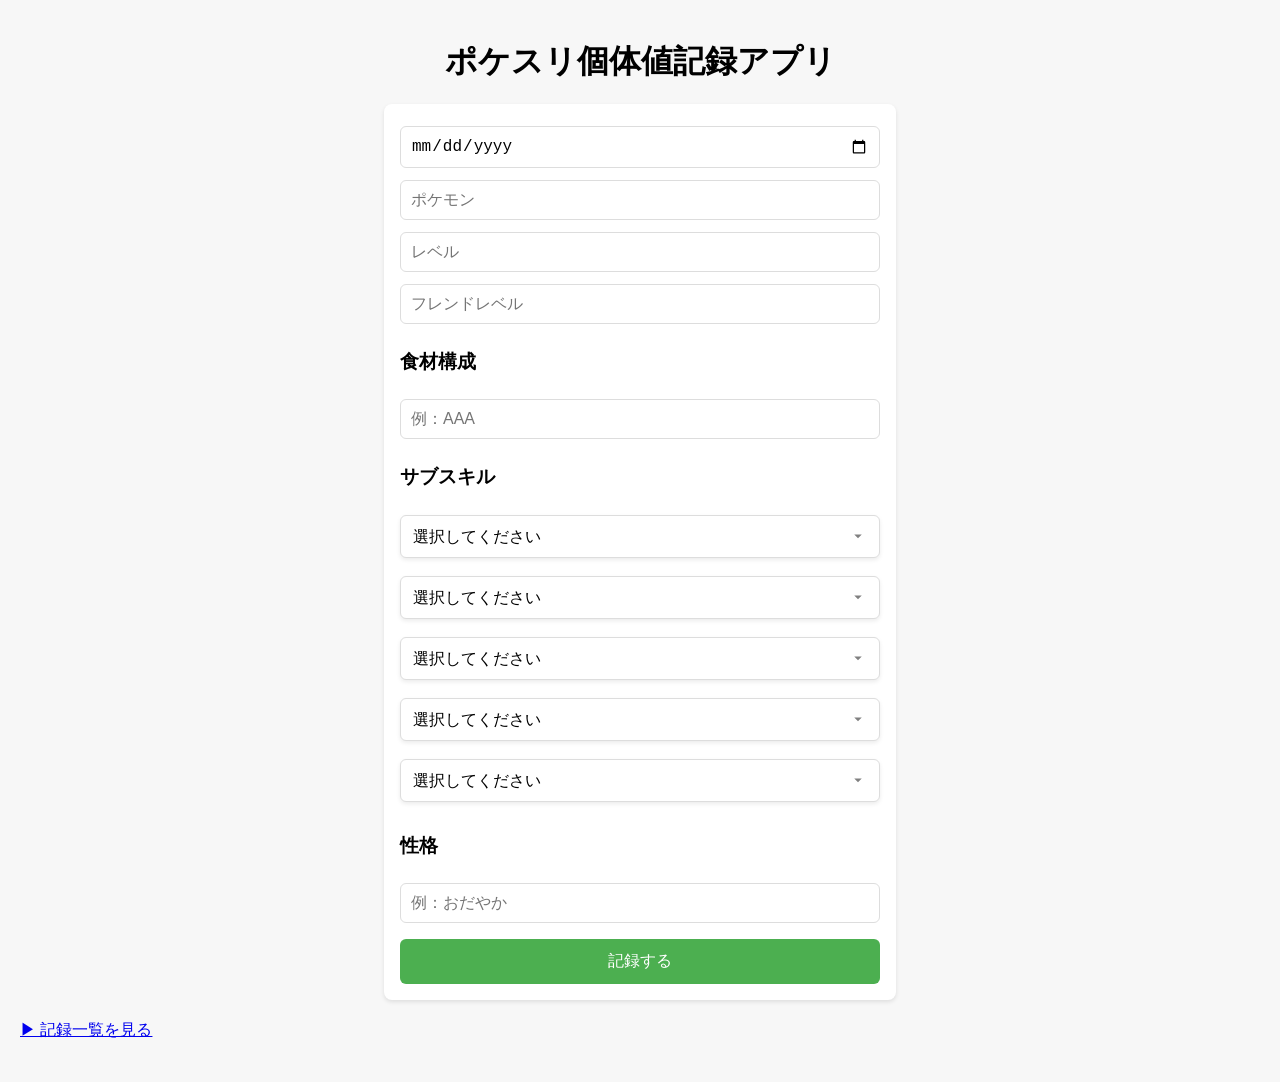
==== index.html @ a0d34921 "TEST TEST" ====
<!DOCTYPE html>
<html lang="ja">
<head>
  <meta charset="UTF-8">
  <title>ポケスリ個体値記録アプリ</title>
  <link rel="stylesheet" href="style.css">
</head>

<body>
  <h1>ポケスリ個体値記録アプリ</h1>

  <div id="form">
    <input type="date" id="dateInput">
    <input type="text" id="nameInput" placeholder="ポケモン">
    <input type="number" id="levelInput" placeholder="レベル">
    <input type="number" id="friendLevelInput" placeholder="フレンドレベル">

    <h3>食材構成</h3>
    <input type="text" id="foodInput" placeholder="例：AAA">


    <h3>サブスキル</h3>

    <select id="sub1" class="subskill-select">
      <option value="">選択してください</option>
    
      <optgroup label="金色" class="gold">
        <option>きのみS</option>
        <option>おてつだいボーナス</option>
        <option>睡眠EXPボーナス</option>
        <option>スキルレベルアップM</option>
        <option>げんき回復ボーナス</option>
        <option>ゆめのかけらボーナス</option>
        <option>リサーチEXPボーナス</option>
      </optgroup>
    
      <optgroup label="青色" class="blue">
        <option>おてつだいスピードM</option>
        <option>スキル確率アップM</option>
        <option>食材確率アップM</option>
        <option>スキルレベルアップS</option>
        <option>最大所持数アップL</option>
        <option>最大所持数アップM</option>
      </optgroup>
    
      <optgroup label="白色" class="white">
        <option>おてつだいスピードS</option>
        <option>スキル確率アップS</option>
        <option>食材確率アップS</option>
        <option>最大所持数アップS</option>
      </optgroup>
    </select>
    
    <select id="sub2" class="subskill-select"></select>
    <select id="sub3" class="subskill-select"></select>
    <select id="sub4" class="subskill-select"></select>
    <select id="sub5" class="subskill-select"></select>

    <h3>性格</h3>
    <input type="text" id="natureInput" placeholder="例：おだやか">
  
    <button id="addBtn">記録する</button>
  </div>

  <a href="records.html">▶ 記録一覧を見る</a>

  <script src="main.js"></script>
</body>
</html>
---- style.css ----
/* ------------------------------
   全体レイアウト
------------------------------ */
body {
  font-family: sans-serif;
  margin: 40px auto;
  padding: 0 20px;
  background: #f7f7f7;
}

h1 {
  text-align: center;
  margin-bottom: 20px;
}

/* ------------------------------
   入力フォーム（index.html）
------------------------------ */
#form {
  max-width: 480px;   /* ← 入力ページだけスマホ幅 */
  margin: 0 auto;
  background: white;
  padding: 16px;
  border-radius: 8px;
  box-shadow: 0 2px 4px rgba(0,0,0,0.1);
  margin-bottom: 20px;
}

#form input {
  width: 100%;
  padding: 10px;
  margin: 6px 0;
  font-size: 16px;
  border: 1px solid #ddd;
  border-radius: 6px;
  box-sizing: border-box;
}

#addBtn {
  width: 100%;
  padding: 12px;
  font-size: 16px;
  margin-top: 10px;
  background: #4caf50;
  color: white;
  border: none;
  border-radius: 6px;
  cursor: pointer;
}

#addBtn:hover {
  background: #43a047;
}

/* ------------------------------
   記録一覧（records.html）
------------------------------ */

/* 横スクロール（スマホ用） */
.table-wrapper {
  width: 100%;
  overflow-x: auto;
  -webkit-overflow-scrolling: touch;
}

/* 表を画面いっぱいに広げる（PC用） */
.record-table {
  width: 100%;            /* ← PCで横幅いっぱい */
  border-collapse: collapse;
  background: white;
  table-layout: auto;     /* ← 列幅を自動調整 */
}

/* セルの見やすさ改善 */
.record-table th,
.record-table td {
  border: 1px solid #ccc;
  padding: 8px;
  font-size: 14px;
  white-space: nowrap;    /* ← 折り返さず横スクロール */
}

/* ヘッダー固定（大量データでも見やすい） */
.record-table thead th {
  position: sticky;
  top: 0;
  background: #e9f1ff;
  z-index: 2;
}

/* ヘッダー */
.record-table th {
  background: #e9f1ff;
  font-weight: bold;
  text-align: left;
}

/* 偶数行の色を変える */
.record-table tr:nth-child(even) {
  background: #f7faff;
}

/* ------------------------------
   戻るボタン
------------------------------ */
.back-btn {
  display: inline-block;
  margin-bottom: 12px;
  padding: 8px 12px;
  background: #4caf50;
  color: white;
  text-decoration: none;
  border-radius: 6px;
  font-size: 14px;
}

.back-btn:hover {
  background: #43a047;
}

/* ------------------------------
   サブスキル選択欄の色分け
------------------------------ */
.subskill-select optgroup.gold {
  background-color: #fff4c2;
}

.subskill-select optgroup.blue {
  background-color: #dce9ff;
}

.subskill-select optgroup.white {
  background-color: #f7f7f7;
}

/* ------------------------------
   サブスキル選択欄（カードUIと統一）
------------------------------ */

.subskill-select {
  width: 100%;
  padding: 12px;
  margin: 6px 0 12px 0;
  font-size: 16px;
  border: 1px solid #ddd;
  border-radius: 6px;
  background: white;
  box-sizing: border-box;

  /* カードUIと同じ影 */
  box-shadow: 0 2px 4px rgba(0,0,0,0.08);

  /* iPhone/Androidでの見た目改善 */
  appearance: none;
  -webkit-appearance: none;
  -moz-appearance: none;

  /* ▼アイコンを右側に追加（UI向上） */
  background-image: url("data:image/svg+xml;utf8,<svg fill='gray' height='24' viewBox='0 0 24 24' width='24' xmlns='http://www.w3.org/2000/svg'><path d='M7 10l5 5 5-5z'/></svg>");
  background-repeat: no-repeat;
  background-position: right 12px center;
  background-size: 18px;
}

.search-box {
  width: 100%;
  padding: 10px;
  margin: 12px 0;
  font-size: 16px;
  border: 1px solid #ccc;
  border-radius: 6px;
  box-sizing: border-box;
}

/* サブスキル色分け（記録一覧用） */
.sub-gold {
  background-color: #fff4c2;
}

.sub-blue {
  background-color: #dce9ff;
}

.sub-white {
  background-color: #f7f7f7;
}


.search-summary {
  margin: 10px 0;
  padding: 10px;
  background: #f0f4ff;
  border-left: 4px solid #4a6cff;
  border-radius: 6px;
  font-size: 15px;
}
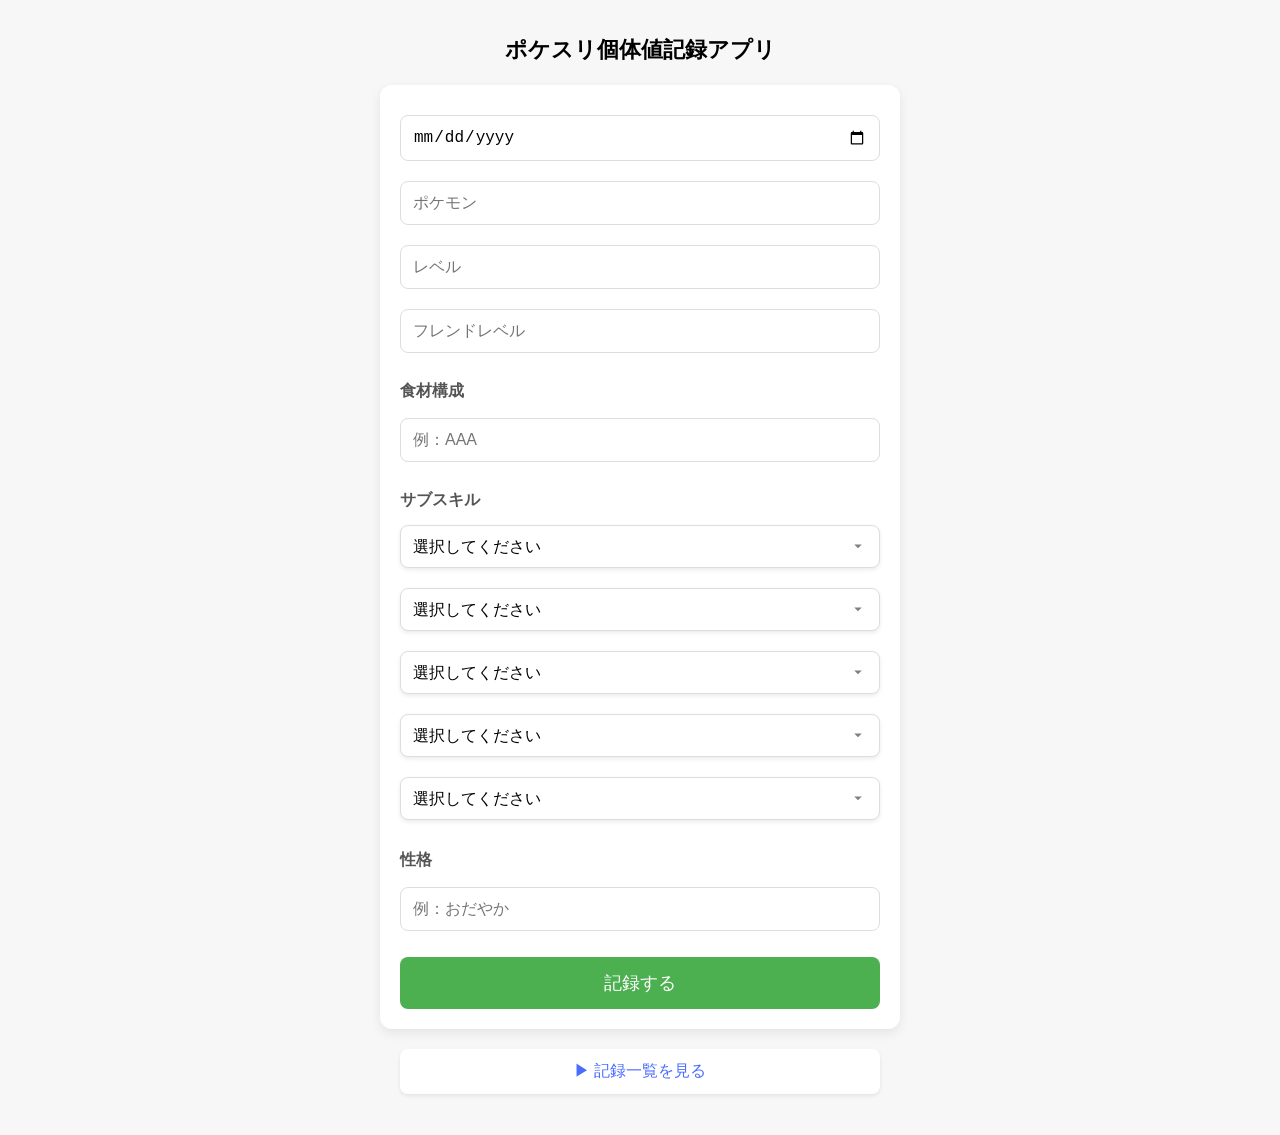
==== commit dcc63c92: "Update index.html" ====
--- a/index.html
+++ b/index.html
@@ -2,9 +2,11 @@
 <html lang="ja">
 <head>
   <meta charset="UTF-8">
+  <meta name="viewport" content="width=device-width, initial-scale=1">
   <title>ポケスリ個体値記録アプリ</title>
   <link rel="stylesheet" href="style.css">
 </head>
+
 
 <body>
   <h1>ポケスリ個体値記録アプリ</h1>
--- a/style.css
+++ b/style.css
@@ -1,191 +1,237 @@
 /* ------------------------------
-   全体レイアウト
+   全体レイアウト（スマホ最適化）
 ------------------------------ */
 body {
   font-family: sans-serif;
-  margin: 40px auto;
-  padding: 0 20px;
+  margin: 0;
+  padding: 20px;
   background: #f7f7f7;
 }
 
 h1 {
   text-align: center;
   margin-bottom: 20px;
-}
-
-/* ------------------------------
-   入力フォーム（index.html）
+  font-size: 22px;
+}
+
+/* ------------------------------
+   入力フォーム（スマホ向けカードUI）
 ------------------------------ */
 #form {
-  max-width: 480px;   /* ← 入力ページだけスマホ幅 */
+  max-width: 480px;
   margin: 0 auto;
   background: white;
-  padding: 16px;
-  border-radius: 8px;
-  box-shadow: 0 2px 4px rgba(0,0,0,0.1);
-  margin-bottom: 20px;
+  padding: 20px;
+  border-radius: 12px;
+  box-shadow: 0 4px 12px rgba(0,0,0,0.08);
 }
 
 #form input {
   width: 100%;
-  padding: 10px;
-  margin: 6px 0;
+  padding: 12px;
+  margin: 10px 0;
   font-size: 16px;
   border: 1px solid #ddd;
-  border-radius: 6px;
+  border-radius: 8px;
   box-sizing: border-box;
 }
 
-#addBtn {
-  width: 100%;
-  padding: 12px;
-  font-size: 16px;
-  margin-top: 10px;
-  background: #4caf50;
-  color: white;
-  border: none;
-  border-radius: 6px;
-  cursor: pointer;
-}
-
-#addBtn:hover {
-  background: #43a047;
-}
-
-/* ------------------------------
-   記録一覧（records.html）
------------------------------- */
-
-/* 横スクロール（スマホ用） */
-.table-wrapper {
-  width: 100%;
-  overflow-x: auto;
-  -webkit-overflow-scrolling: touch;
-}
-
-/* 表を画面いっぱいに広げる（PC用） */
-.record-table {
-  width: 100%;            /* ← PCで横幅いっぱい */
-  border-collapse: collapse;
-  background: white;
-  table-layout: auto;     /* ← 列幅を自動調整 */
-}
-
-/* セルの見やすさ改善 */
-.record-table th,
-.record-table td {
-  border: 1px solid #ccc;
-  padding: 8px;
-  font-size: 14px;
-  white-space: nowrap;    /* ← 折り返さず横スクロール */
-}
-
-/* ヘッダー固定（大量データでも見やすい） */
-.record-table thead th {
-  position: sticky;
-  top: 0;
-  background: #e9f1ff;
-  z-index: 2;
-}
-
-/* ヘッダー */
-.record-table th {
-  background: #e9f1ff;
-  font-weight: bold;
-  text-align: left;
-}
-
-/* 偶数行の色を変える */
-.record-table tr:nth-child(even) {
-  background: #f7faff;
-}
-
-/* ------------------------------
-   戻るボタン
------------------------------- */
-.back-btn {
-  display: inline-block;
-  margin-bottom: 12px;
-  padding: 8px 12px;
-  background: #4caf50;
-  color: white;
-  text-decoration: none;
-  border-radius: 6px;
-  font-size: 14px;
-}
-
-.back-btn:hover {
-  background: #43a047;
-}
-
-/* ------------------------------
-   サブスキル選択欄の色分け
------------------------------- */
-.subskill-select optgroup.gold {
-  background-color: #fff4c2;
-}
-
-.subskill-select optgroup.blue {
-  background-color: #dce9ff;
-}
-
-.subskill-select optgroup.white {
-  background-color: #f7f7f7;
-}
-
-/* ------------------------------
-   サブスキル選択欄（カードUIと統一）
------------------------------- */
-
+/* ------------------------------
+   セクションタイトル（食材・サブスキル・性格）
+------------------------------ */
+#form h3 {
+  margin-top: 18px;
+  margin-bottom: 6px;
+  font-size: 16px;
+  color: #555;
+}
+
+/* ------------------------------
+   サブスキル選択欄（スマホ向け）
+------------------------------ */
 .subskill-select {
   width: 100%;
   padding: 12px;
-  margin: 6px 0 12px 0;
+  margin: 8px 0 12px 0;
   font-size: 16px;
   border: 1px solid #ddd;
-  border-radius: 6px;
+  border-radius: 8px;
   background: white;
   box-sizing: border-box;
 
-  /* カードUIと同じ影 */
+  /* カードUIと統一 */
   box-shadow: 0 2px 4px rgba(0,0,0,0.08);
 
-  /* iPhone/Androidでの見た目改善 */
+  /* スマホでの見た目改善 */
   appearance: none;
   -webkit-appearance: none;
   -moz-appearance: none;
 
-  /* ▼アイコンを右側に追加（UI向上） */
+  /* ▼アイコン */
   background-image: url("data:image/svg+xml;utf8,<svg fill='gray' height='24' viewBox='0 0 24 24' width='24' xmlns='http://www.w3.org/2000/svg'><path d='M7 10l5 5 5-5z'/></svg>");
   background-repeat: no-repeat;
   background-position: right 12px center;
   background-size: 18px;
 }
 
+/* optgroup 色分け */
+.subskill-select optgroup.gold { background-color: #fff4c2; }
+.subskill-select optgroup.blue { background-color: #dce9ff; }
+.subskill-select optgroup.white { background-color: #f7f7f7; }
+
+/* ------------------------------
+   記録ボタン（スマホ向け）
+------------------------------ */
+#addBtn {
+  width: 100%;
+  padding: 14px;
+  font-size: 18px;
+  margin-top: 16px;
+  background: #4caf50;
+  color: white;
+  border: none;
+  border-radius: 8px;
+  cursor: pointer;
+}
+
+#addBtn:hover {
+  background: #43a047;
+}
+
+/* ------------------------------
+   記録一覧リンク
+------------------------------ */
+/* 記録一覧リンク（スマホ最適化） */
+a {
+  display: block;              /* ← 横幅いっぱいにする */
+  max-width: 480px;            /* ← 入力フォームと同じ幅に揃える */
+  margin: 20px auto;           /* ← 中央寄せ */
+  padding: 12px;
+  font-size: 16px;
+  text-align: center;
+  text-decoration: none;
+  color: #4a6cff;
+  background: white;
+  border-radius: 8px;
+  box-shadow: 0 2px 4px rgba(0,0,0,0.08);
+  box-sizing: border-box;      /* ← はみ出し防止 */
+}
+
+a:hover {
+  opacity: 0.8;
+}
+
+
+/* ------------------------------
+   記録一覧ページ（おしゃれUI）
+------------------------------ */
+
+.table-wrapper {
+  width: 100%;
+  overflow-x: auto;
+  margin-top: 20px;
+}
+
+.record-table {
+  width: 100%;
+  border-collapse: separate;
+  border-spacing: 0;
+  background: #ffffff;
+  border-radius: 12px;
+  overflow: hidden;
+  box-shadow: 0 4px 12px rgba(0,0,0,0.08);
+}
+
+.record-table thead th {
+  position: sticky;
+  top: 0;
+  background: #f0f4ff;
+  font-weight: bold;
+  padding: 12px;
+  z-index: 2;
+  border-bottom: 2px solid #d0d8ff;
+}
+
+.record-table td {
+  padding: 12px 10px;
+  font-size: 15px;
+  border-bottom: 1px solid #eee;
+  white-space: nowrap;
+}
+
+.record-table tr:nth-child(even) {
+  background: #fafbff;
+}
+
+.record-table tbody tr:hover {
+  background: #eef3ff;
+  transition: background 0.2s;
+}
+
+/* ------------------------------
+   サブスキルタグ（色分け）
+------------------------------ */
+.subskill-tag {
+  display: inline-block;
+  padding: 4px 8px;
+  border-radius: 6px;
+  font-size: 13px;
+  margin-right: 4px;
+  border: 1px solid #ccc;
+}
+
+.sub-gold {
+  background: #fff4c2;
+  border-color: #e6d38a;
+}
+
+.sub-blue {
+  background: #dce9ff;
+  border-color: #a8c3ff;
+}
+
+.sub-white {
+  background: #f7f7f7;
+  border-color: #d0d0d0;
+}
+
+/* ------------------------------
+   操作ボタン
+------------------------------ */
+.action-btn {
+  padding: 6px 10px;
+  border-radius: 6px;
+  border: none;
+  cursor: pointer;
+  font-size: 13px;
+}
+
+.edit-btn {
+  background: #4caf50;
+  color: white;
+}
+
+.delete-btn {
+  background: #e53935;
+  color: white;
+}
+
+/* ------------------------------
+   検索ボックス
+------------------------------ */
 .search-box {
   width: 100%;
-  padding: 10px;
+  padding: 12px;
   margin: 12px 0;
   font-size: 16px;
   border: 1px solid #ccc;
-  border-radius: 6px;
+  border-radius: 8px;
   box-sizing: border-box;
 }
 
-/* サブスキル色分け（記録一覧用） */
-.sub-gold {
-  background-color: #fff4c2;
-}
-
-.sub-blue {
-  background-color: #dce9ff;
-}
-
-.sub-white {
-  background-color: #f7f7f7;
-}
-
-
+/* ------------------------------
+   検索結果サマリー
+------------------------------ */
 .search-summary {
   margin: 10px 0;
   padding: 10px;
@@ -194,3 +240,22 @@
   border-radius: 6px;
   font-size: 15px;
 }
+
+/* スマホ画面ではフォームを画面いっぱいにする */
+@media (max-width: 600px) {
+  #form {
+    max-width: 100%;     /* ← 画面いっぱいに広げる */
+    margin: 0;           /* ← 中央寄せを解除 */
+    border-radius: 0;    /* ← スマホでは角丸をなくすとアプリ感UP */
+    box-shadow: none;    /* ← スマホでは影を消すと自然 */
+    padding: 20px;       /* ← 余白は維持 */
+  }
+
+  body {
+    padding: 0;          /* ← スマホでは余白をなくす */
+  }
+
+  h1 {
+    margin-top: 20px;
+  }
+}
